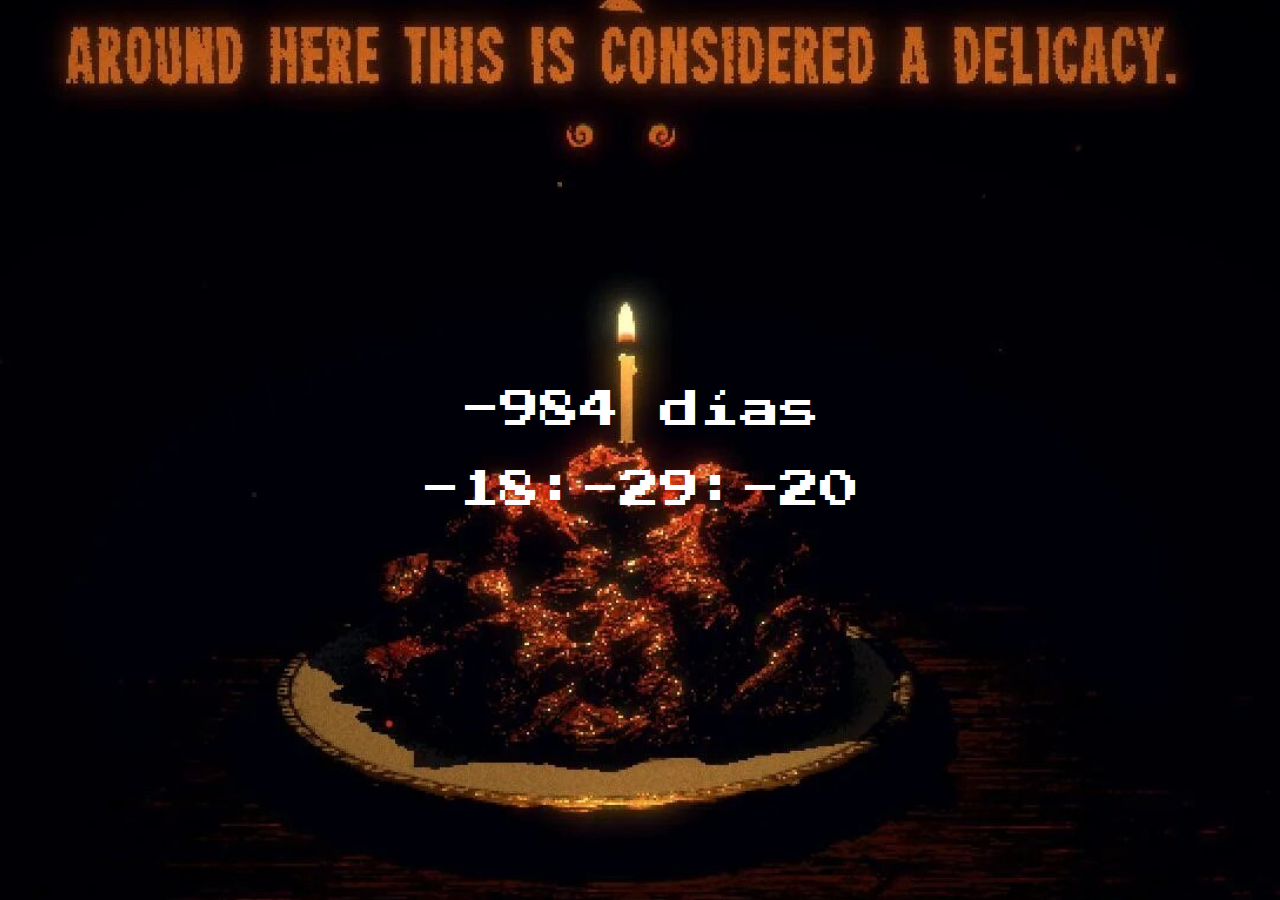
==== contador.html @ c41e06b3 "Contador 18" ====
<!DOCTYPE html>
<html lang="en">
  <head>
    <meta charset="UTF-8" />
    <meta http-equiv="X-UA-Compatible" content="IE=edge" />
    <meta name="viewport" content="width=device-width, initial-scale=1.0" />
    <title>18+</title>
    <link rel="stylesheet" href="/css/timer.css" />
  </head>
  <body>
    <div class="tiempo">
      <span id="dias"></span> días
      <p></p>
      <span id="horas"></span>:<span id="minutos"></span>:<span
        id="segundos"
      ></span>
    </div>

    <script src="/bromitas/timeback.js"></script>
  </body>
</html>
---- css/timer.css ----
@import url("https://fonts.googleapis.com/css2?family=Press+Start+2P&display=swap");
body {
  display: flex;
  align-content: center;
  justify-content: center;
  height: 100vh;
  align-items: center;
  margin: 0;
  background-image: url(/images/very-first-cake-day-post-v0-vsd25ninxzt91.jpg);
  background-size: 102%;
  background-position: right 19px;
  background-position-y: 50%;
  background-repeat: no-repeat;
  background-color: black;
}
.tiempo {
  vertical-align: center;
  text-align: center;
  font-family: "Press Start 2P", cursive;
  color: white;
  font-size: 250%;
}
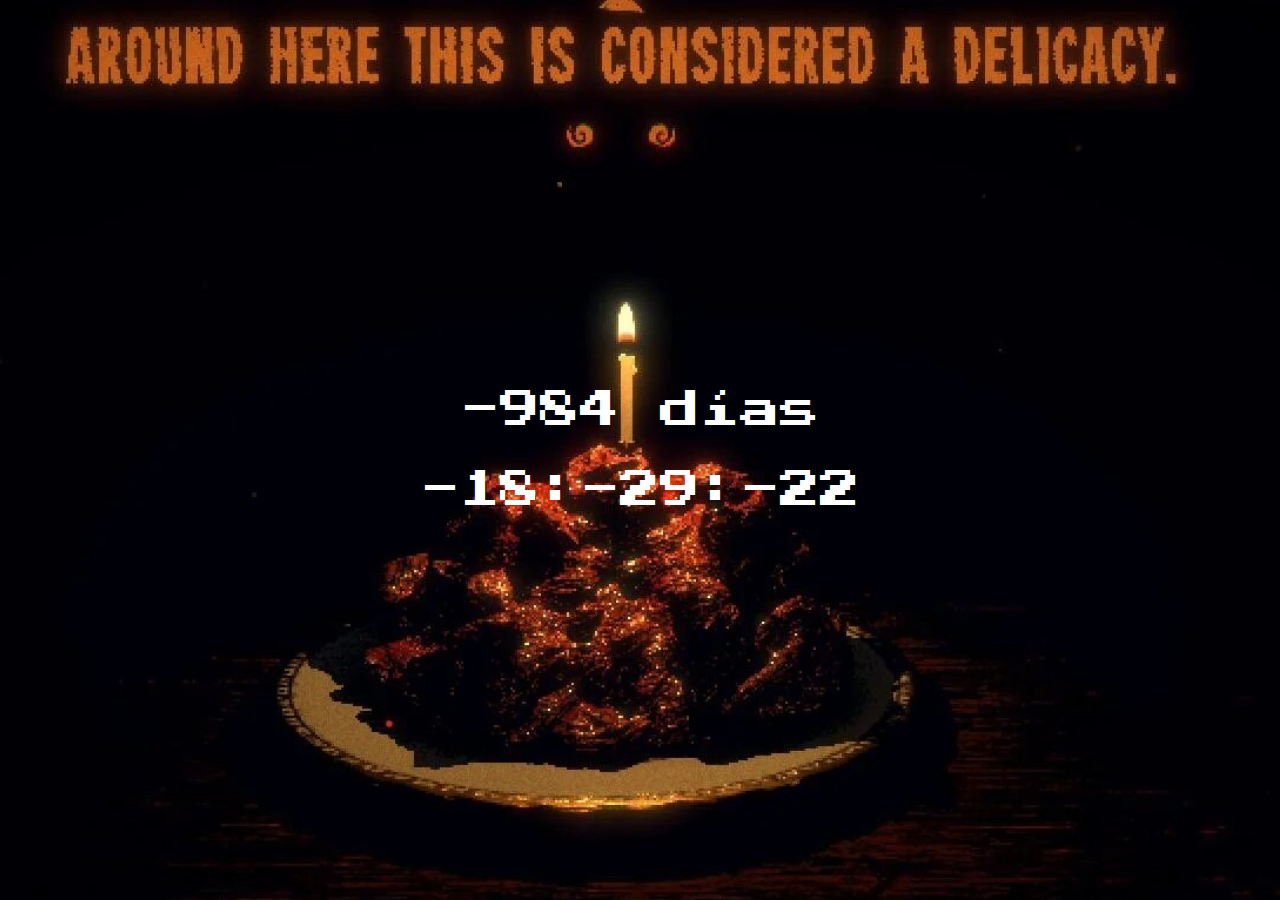
==== commit 5f71c3d8: "Audio+fonts" ====
--- a/contador.html
+++ b/contador.html
@@ -4,7 +4,7 @@
     <meta charset="UTF-8" />
     <meta http-equiv="X-UA-Compatible" content="IE=edge" />
     <meta name="viewport" content="width=device-width, initial-scale=1.0" />
-    <title>18+</title>
+    <title>+18</title>
     <link rel="stylesheet" href="/css/timer.css" />
   </head>
   <body>
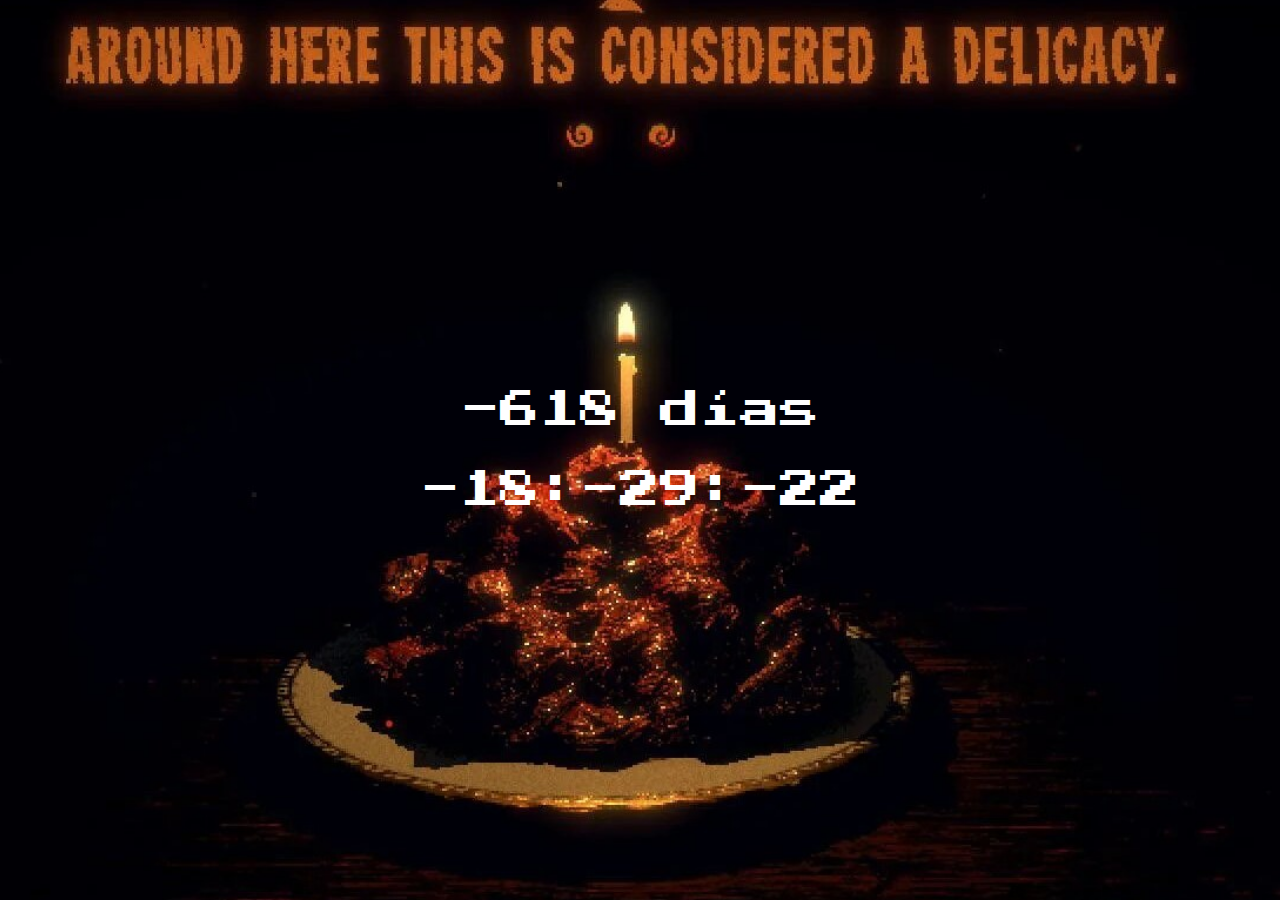
==== commit 71f61ca1: "new banner" ====
--- a/contador.html
+++ b/contador.html
@@ -4,7 +4,33 @@
     <meta charset="UTF-8" />
     <meta http-equiv="X-UA-Compatible" content="IE=edge" />
     <meta name="viewport" content="width=device-width, initial-scale=1.0" />
-    <title>+18</title>
+    <title>+19</title>
+    <meta name="title" content="「 k u m i ⌋ " />
+
+    <meta name="description" content="Website of KumiGaoo" />
+
+    <!-- Primary Meta Tags -->
+    <title>「KumiGaoo⌋</title>
+    <meta name="title" content="「KumiGaoo⌋" />
+
+    <meta name="description" content="B̵̛͚͚̩̯̤̘̞̯̺̈́́́̈̈̀̈́̊̋́͝ȩ̶̡̡̛̦̺͉̫̻̯̞̜̯̈́̀̇̂̋̑̅͑̌͐̿͜ ̸̛̳͍͊͂͗̎̈͌̄̀̚͝͝ň̸̢͙̲o̸̧̨̢̟̺͕͔̺̬̩͗͛̇̽̊̋͛͒̃͝t̴̹̘̥͈̗̥͕̏͒͛̓͑͐̈́̊͗̓͝ ̸̛͈̫͍̩̜̘̘̱̐͆̌͗͋͋̇a̵͙͓̹̹͇̻̯͙͆̊̒̋̉͘̕͝f̷̛̛͈͎̠̻̍̈̅̏̇̓̐̾͌͂̕r̶̡̢͇͙̗̮͉̞͉̖̻̠̈͒̊̈̓͗ä̴̡̟̟̫̜͈͕͎̺͓̭̣̻́͑̽̐͑̎͘į̸͖̮̩͕͉͎͈̘̳͈͙̙̠̈́̐͌̓͆͐d̴͓̣̖͈̻̂́̔̀͂̚" />
+
+    <!-- Open Graph / Facebook -->
+    <meta property="og:type" content="website" />
+    <meta property="og:url" content="http://kumigaoo.moe" />
+    <meta property="og:title" content="「K҉u҉m҉i҉G҉a҉o҉o҉⌋" />
+    <meta property="og:description" content="B̵̛͚͚̩̯̤̘̞̯̺̈́́́̈̈̀̈́̊̋́͝ȩ̶̡̡̛̦̺͉̫̻̯̞̜̯̈́̀̇̂̋̑̅͑̌͐̿͜ ̸̛̳͍͊͂͗̎̈͌̄̀̚͝͝ň̸̢͙̲o̸̧̨̢̟̺͕͔̺̬̩͗͛̇̽̊̋͛͒̃͝t̴̹̘̥͈̗̥͕̏͒͛̓͑͐̈́̊͗̓͝ ̸̛͈̫͍̩̜̘̘̱̐͆̌͗͋͋̇a̵͙͓̹̹͇̻̯͙͆̊̒̋̉͘̕͝f̷̛̛͈͎̠̻̍̈̅̏̇̓̐̾͌͂̕r̶̡̢͇͙̗̮͉̞͉̖̻̠̈͒̊̈̓͗ä̴̡̟̟̫̜͈͕͎̺͓̭̣̻́͑̽̐͑̎͘į̸͖̮̩͕͉͎͈̘̳͈͙̙̠̈́̐͌̓͆͐d̴͓̣̖͈̻̂́̔̀͂̚" />
+    <meta property="og:image" content="http://kumigaoo.moe/images/c1.png" />
+
+    <!-- Twitter -->
+    <meta property="twitter:card" content="summary_large_image" />
+    <meta property="twitter:url" content="http://kumigaoo.moe" />
+    <meta property="twitter:title" content="「K҉u҉m҉i҉G҉a҉o҉o҉⌋" />
+    <meta property="twitter:description" content="B̵̛͚͚̩̯̤̘̞̯̺̈́́́̈̈̀̈́̊̋́͝ȩ̶̡̡̛̦̺͉̫̻̯̞̜̯̈́̀̇̂̋̑̅͑̌͐̿͜ ̸̛̳͍͊͂͗̎̈͌̄̀̚͝͝ň̸̢͙̲o̸̧̨̢̟̺͕͔̺̬̩͗͛̇̽̊̋͛͒̃͝t̴̹̘̥͈̗̥͕̏͒͛̓͑͐̈́̊͗̓͝ ̸̛͈̫͍̩̜̘̘̱̐͆̌͗͋͋̇a̵͙͓̹̹͇̻̯͙͆̊̒̋̉͘̕͝f̷̛̛͈͎̠̻̍̈̅̏̇̓̐̾͌͂̕r̶̡̢͇͙̗̮͉̞͉̖̻̠̈͒̊̈̓͗ä̴̡̟̟̫̜͈͕͎̺͓̭̣̻́͑̽̐͑̎͘į̸͖̮̩͕͉͎͈̘̳͈͙̙̠̈́̐͌̓͆͐d̴͓̣̖͈̻̂́̔̀͂̚" />
+    <meta
+      property="twitter:image"
+      content="http://kumigaoo.moe/images/c1.png"
+    />
     <link rel="stylesheet" href="/css/timer.css" />
   </head>
   <body>
